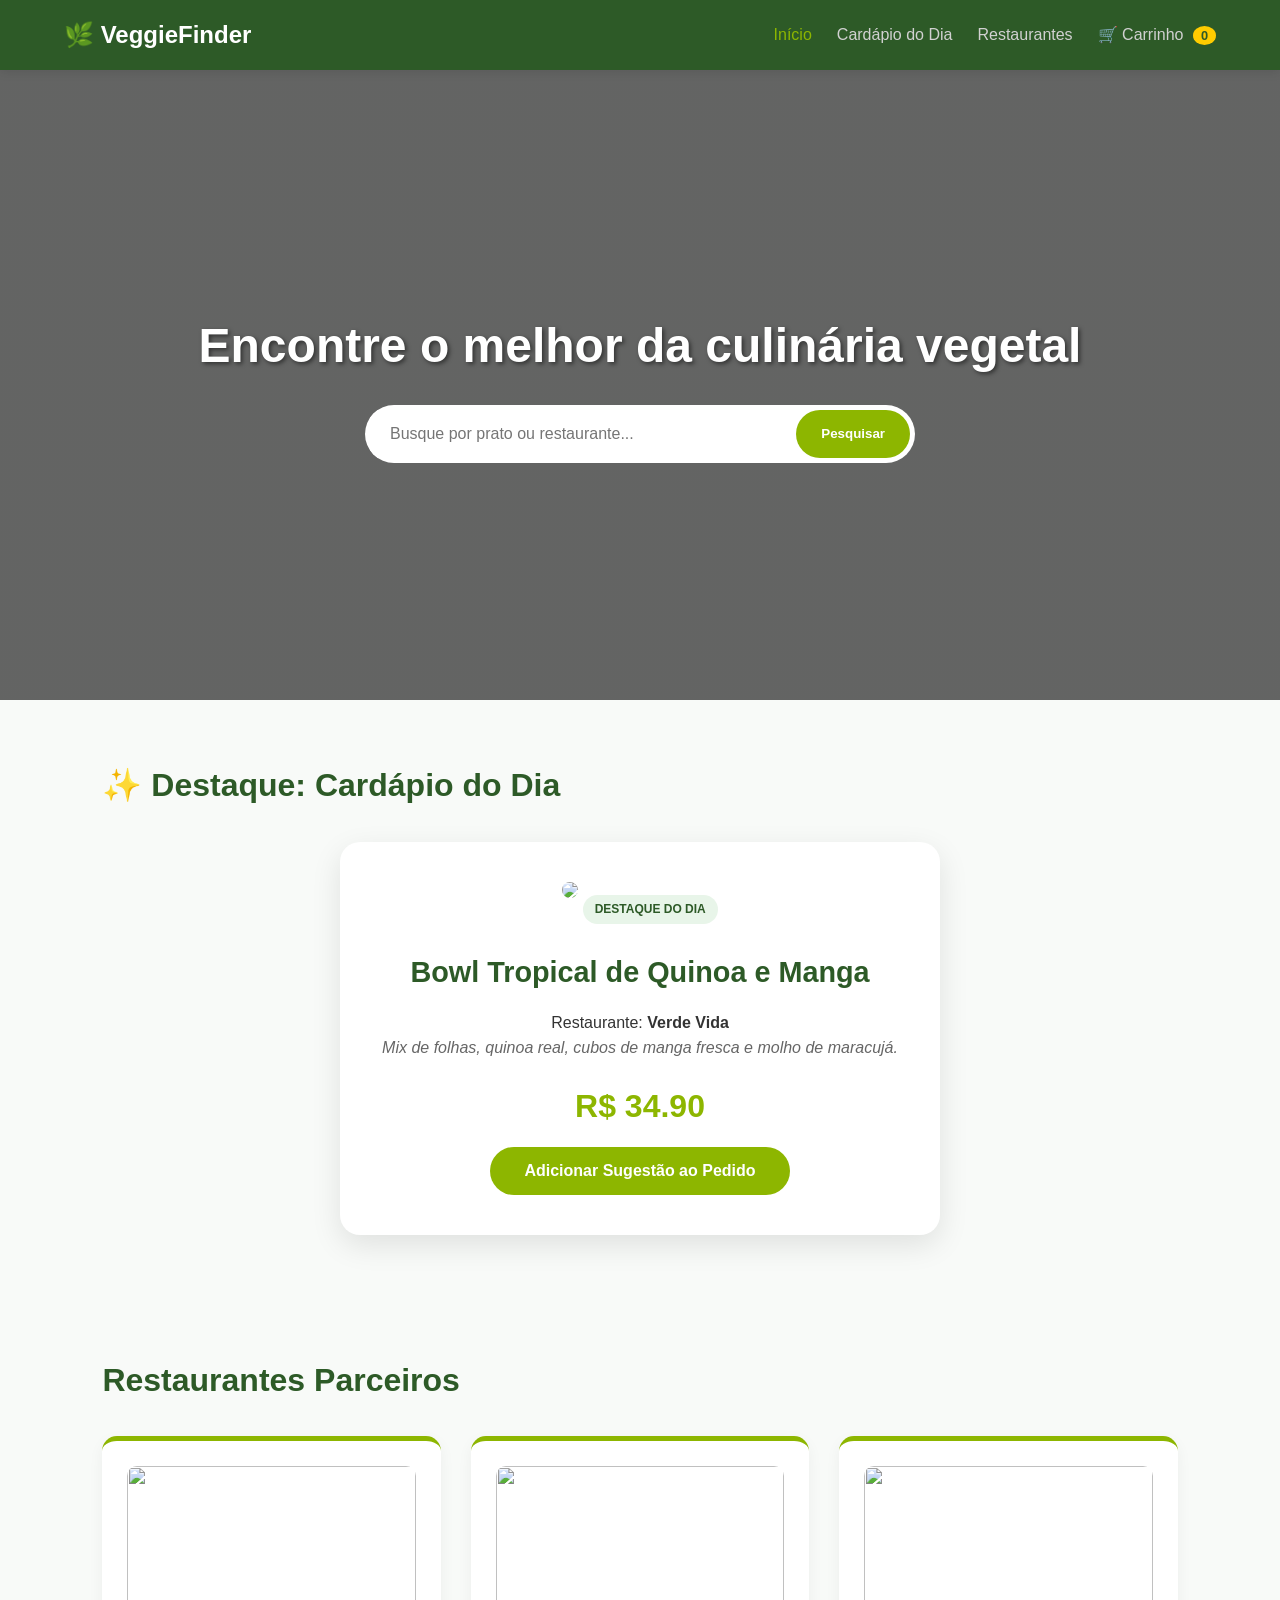
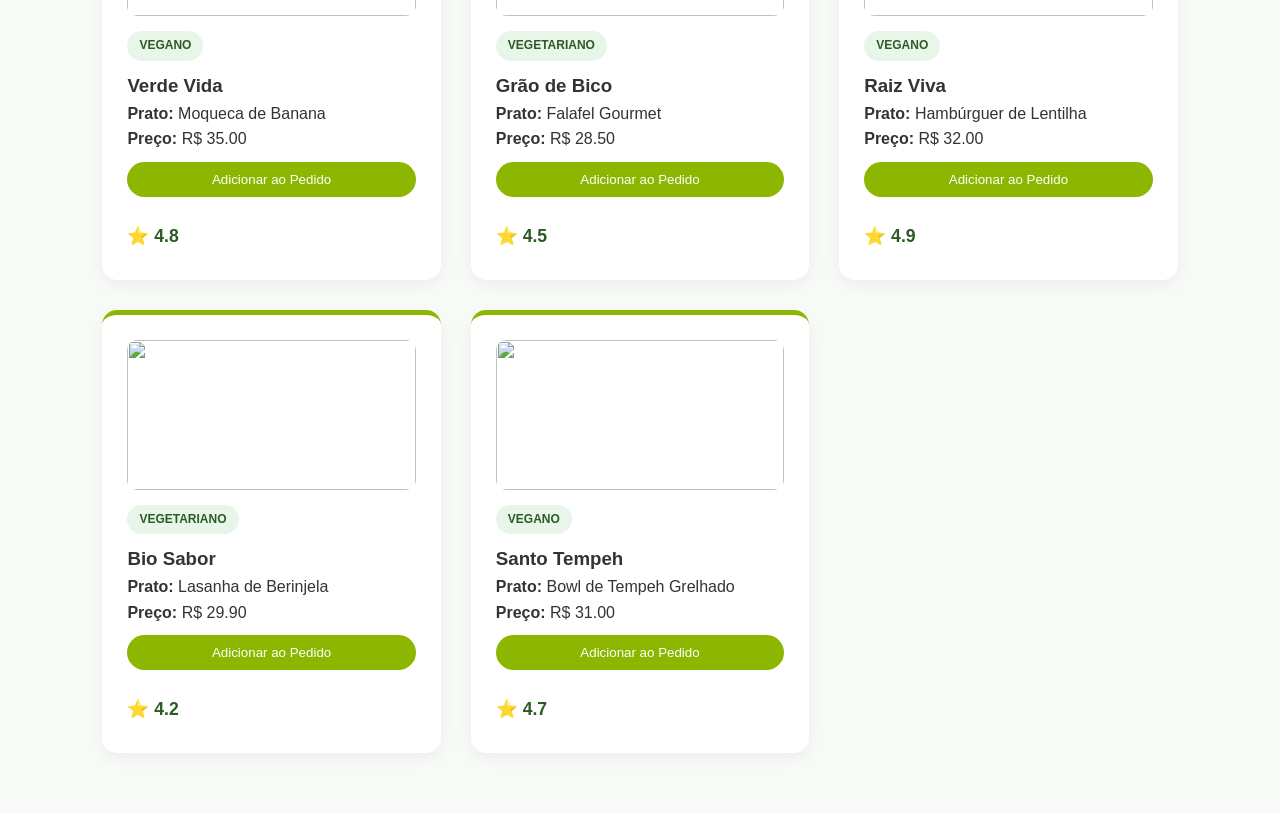
==== index.html @ 86b52aa9 "Commit inicial" ====
<!DOCTYPE html>
<html lang="pt-br">
<head>
    <meta charset="UTF-8">
    <meta name="viewport" content="width=device-width, initial-scale=1.0">
    <title>VeggieFinder | Sabores à Base de Plantas</title>
    <link rel="stylesheet" href="css/style.css">
</head>
<body>

    <header>
        <nav>
            <div class="logo">🌿 VeggieFinder</div>
            <ul>
                <li><a href="index.html" class="active">Início</a></li>
                <li><a href="cardapio.html">Cardápio do Dia</a></li>
                <li><a href="restaurantes.html">Restaurantes</a></li>
                <li><a href="carrinho.html">🛒 Carrinho <span id="cart-counter" class="cart-count">0</span></a></li>
            </ul>
        </nav>
    </header>

    <section id="home" class="hero">
        <h1>Encontre o melhor da culinária vegetal</h1>
        <div class="search-container">
            <input type="text" id="searchInput" placeholder="Busque por prato ou restaurante...">
            <button onclick="buscar()">Pesquisar</button>
        </div>
    </section>

    <section id="cardapio">
        <h2>✨ Destaque: Cardápio do Dia</h2>
        <div class="card-dia" id="pratoDestaque">
            <!-- Preenchido pelo script.js -->
        </div>
    </section>

    <section id="restaurantes">
        <h2>Restaurantes Parceiros</h2>
        <div class="grid-restaurantes" id="listaRestaurantes">
            <!-- Preenchido pelo script.js -->
        </div>
    </section>

    <script src="js/script.js"></script>
</body>
</html>
---- css/style.css ----
/* Estilos da Página de Carrinho */
.carrinho-container {
    background: white;
    padding: 20px;
    border-radius: 15px;
    box-shadow: 0 4px 10px rgba(0,0,0,0.05);
    margin-bottom: 30px;
}

.item-carrinho {
    display: flex;
    align-items: center;
    border-bottom: 1px solid #eee;
    padding: 15px 0;
    gap: 20px;
}

.item-carrinho img {
    width: 80px;
    height: 80px;
    object-fit: cover;
    border-radius: 8px;
}

.item-carrinho .detalhes { flex: 1; }

.btn-remover {
    background: #ff4d4d;
    color: white;
    border: none;
    padding: 5px 12px;
    border-radius: 5px;
    cursor: pointer;
}

.resumo-carrinho {
    text-align: right;
    padding: 20px;
    background: #e8f5e9;
    border-radius: 10px;
}

.btn-finalizar {
    background: #8db600;
    color: white;
    padding: 12px 25px;
    border: none;
    border-radius: 25px;
    font-weight: bold;
    cursor: pointer;
    margin-left: 10px;
}

.btn-limpar {
    background: #666;
    color: white;
    padding: 12px 25px;
    border: none;
    border-radius: 25px;
    cursor: pointer;
}

/* Estilo para as imagens dos cards */
.card-img {
    width: 100%;
    Height: 180px;
    object-fit: cover;
    border-radius: 10px;
    margin-bottom: 15px;
}

/* Botão de adicionar ao carrinho */
.btn-adicionar {
    width: 100%;
    background-color: #2d5a27;
    color: white;
    border: none;
    padding: 10px;
    border-radius: 8px;
    cursor: pointer;
    font-weight: bold;
    margin-top: 15px;
    transition: 0.3s;
}

.btn-adicionar:hover {
    background-color: #8db600;
}

/* Contador do carrinho na nav */

.cart-count {
    background: #ffcc00;
    color: #2d5a27;
    padding: 2px 8px;
    border-radius: 50%;
    font-size: 0.8rem;
    margin-left: 5px;
    font-weight: bold;
}

/* Configurações Gerais */
* { margin: 0; padding: 0; box-sizing: border-box; font-family: 'Segoe UI', Tahoma, Geneva, Verdana, sans-serif; }
body { background-color: #f8faf8; color: #333; line-height: 1.6; }

/* Navegação */
header { background: #2d5a27; color: white; padding: 1rem 5%; position: sticky; top: 0; z-index: 1000; box-shadow: 0 2px 10px rgba(0,0,0,0.1); }
nav { display: flex; justify-content: space-between; align-items: center; }
.logo { font-size: 1.5rem; font-weight: bold; }
nav ul { display: flex; list-style: none; }
nav ul li { margin-left: 25px; }
nav ul li a { color: #d1d1d1; text-decoration: none; font-weight: 500; transition: 0.3s; }
nav ul li a:hover, nav ul li a.active { color: #8db600; }

/* Seção Hero (Home) */
.hero { 
    height: 70vh; 
    background: linear-gradient(rgba(0,0,0,0.6), rgba(0,0,0,0.6)), 
                url('https://images.unsplash.com/photo-1512621776951-a57141f2eefd?auto=format&fit=crop&w=1350&q=80') center/cover; 
    display: flex; flex-direction: column; justify-content: center; align-items: center; 
    color: white; text-align: center; padding: 0 20px; 
}
.hero h1 { font-size: 3rem; margin-bottom: 20px; text-shadow: 2px 2px 4px rgba(0,0,0,0.5); }

/* Containers de Busca */
.search-container { display: flex; width: 100%; max-width: 550px; background: white; border-radius: 30px; overflow: hidden; padding: 5px; }
.search-container input { flex: 1; border: none; padding: 15px 20px; outline: none; font-size: 1rem; }
.search-container button { padding: 0 25px; border: none; background: #8db600; color: white; cursor: pointer; border-radius: 25px; font-weight: bold; transition: 0.3s; }
.search-container button:hover { background: #769900; }

.search-container-inner { margin: 20px auto 40px; text-align: center; }
.search-container-inner input { width: 100%; max-width: 400px; padding: 12px 20px; border: 2px solid #ddd; border-radius: 25px; outline: none; transition: 0.3s; }
.search-container-inner input:focus { border-color: #8db600; }

/* Cards e Grid */
section { padding: 60px 8%; }
h2 { margin-bottom: 30px; color: #2d5a27; font-size: 2rem; }
.grid-restaurantes { display: grid; grid-template-columns: repeat(auto-fit, minmax(300px, 1fr)); gap: 30px; }

.card { background: white; padding: 25px; border-radius: 15px; box-shadow: 0 5px 15px rgba(0,0,0,0.05); transition: 0.3s; border-top: 5px solid #8db600; }
.card:hover { transform: translateY(-8px); box-shadow: 0 8px 25px rgba(0,0,0,0.1); }

/* Sistema de Estrelas */
.rating-box { display: flex; align-items: center; margin: 15px 0 5px; gap: 10px; }
.nota-numero { font-weight: bold; color: #2d5a27; font-size: 1.1rem; }
.rating-stars { display: flex; flex-direction: row-reverse; } /* Invertido para o seletor ~ funcionar */
.star { font-size: 1.4rem; color: #ddd; cursor: pointer; transition: 0.2s; }
.star:hover, .star:hover ~ .star { color: #ffcc00; }

.tag { display: inline-block; background: #e8f5e9; color: #2d5a27; padding: 5px 12px; border-radius: 20px; font-size: 0.75rem; font-weight: bold; margin-bottom: 10px; text-transform: uppercase; }
.votos-count { font-size: 0.8rem; color: #888; }

/* Estilo Cardápio do Dia */
.card-destaque { background: white; padding: 40px; border-radius: 20px; max-width: 600px; margin: 0 auto; box-shadow: 0 10px 30px rgba(0,0,0,0.1); text-align: center; }
.card-destaque h3 { font-size: 1.8rem; margin: 15px 0; color: #2d5a27; }
.descricao { font-style: italic; color: #666; margin-bottom: 20px; }
.preco { font-size: 2rem; color: #8db600; font-weight: bold; margin-top: 20px; }
.card-destaque img {
    width: 100%;
    max-height: 250px;
    object-fit: cover;
    border-radius: 10px;
    margin-bottom: 15px;
}

.card-destaque button {
    width: 100%;
    margin-top: 10px;
}
/* Responsividade */
@media (max-width: 600px) {
    .hero h1 { font-size: 2rem; }
    nav { flex-direction: column; gap: 15px; }
    nav ul li { margin: 0 10px; }
    
}
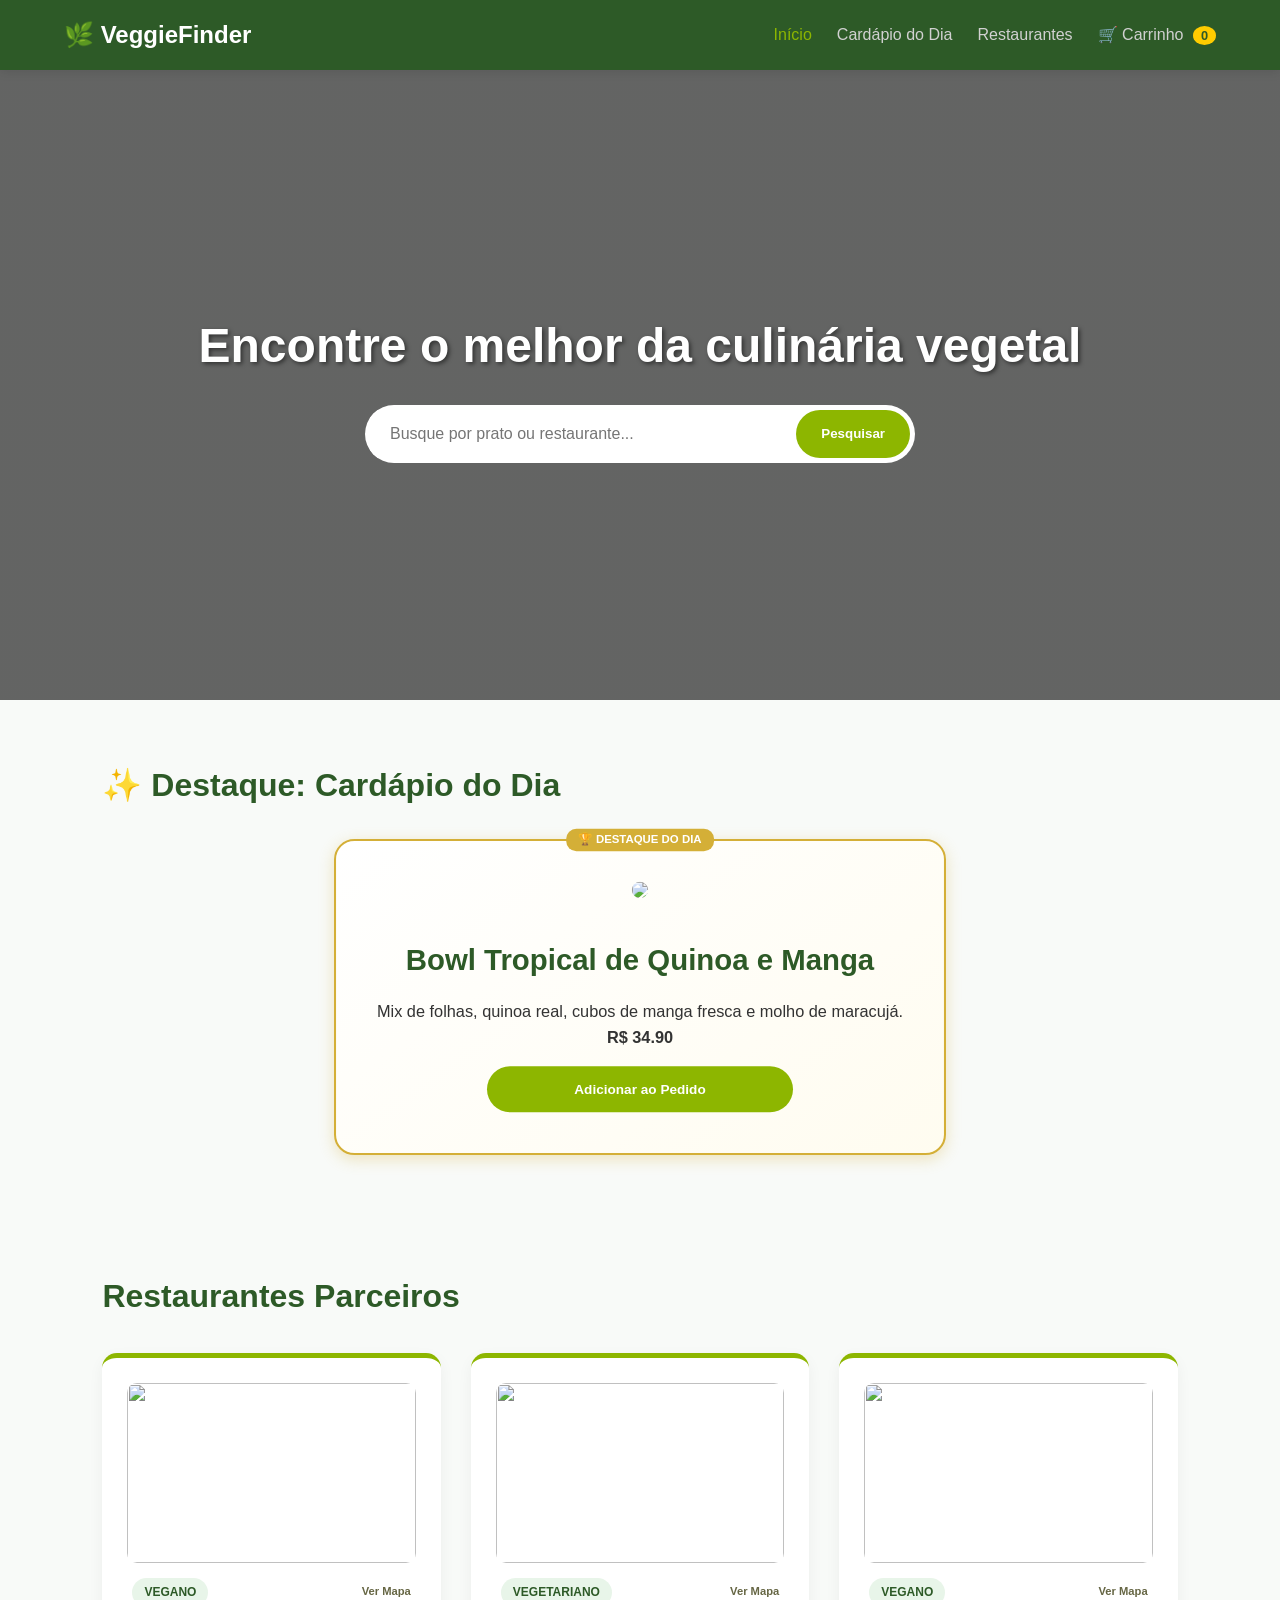
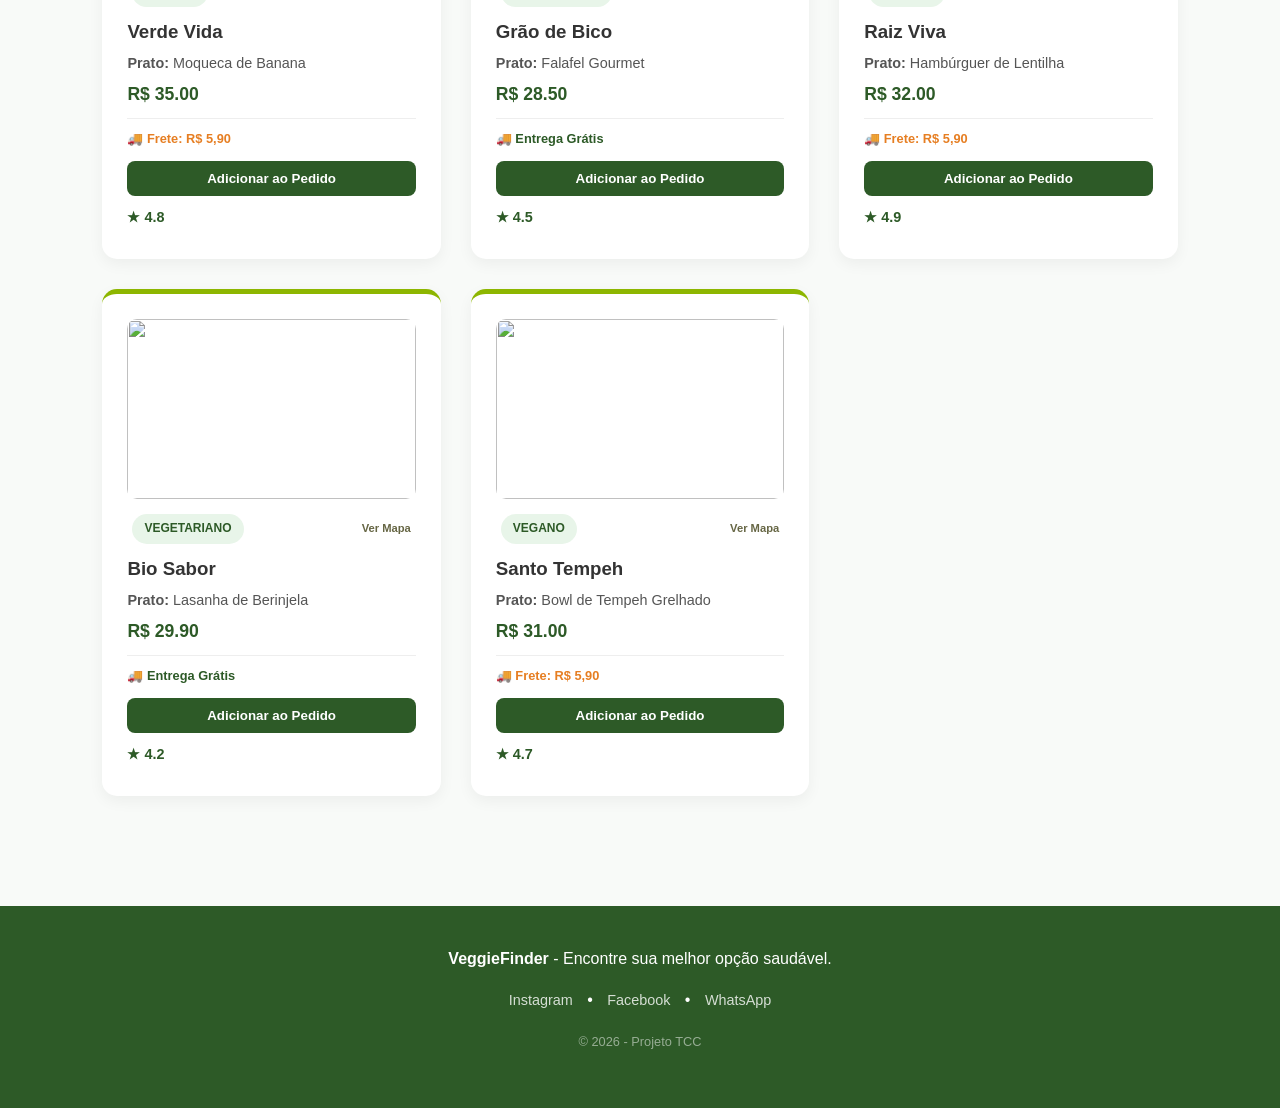
==== commit d1a58097: "Correção de erros" ====
--- a/index.html
+++ b/index.html
@@ -43,5 +43,14 @@
     </section>
 
     <script src="js/script.js"></script>
+    <footer class="footer-veggie">
+    <div class="footer-content">
+        <p><strong>VeggieFinder</strong> - Encontre sua melhor opção saudável.</p>
+        <div class="sociais">
+            <span>Instagram</span> • <span>Facebook</span> • <span>WhatsApp</span>
+        </div>
+        <p class="copyright">© 2026 - Projeto TCC</p>
+    </div>
+</footer>
 </body>
 </html>
--- a/css/style.css
+++ b/css/style.css
@@ -173,4 +173,250 @@
     nav { flex-direction: column; gap: 15px; }
     nav ul li { margin: 0 10px; }
     
+}
+
+.search-filter-wrapper {
+    display: flex;
+    align-items: center;
+    gap: 4px; 
+    max-width: 800px; 
+    margin: 20px auto 40px;
+    position: relative;
+}
+
+.custom-dropdown {
+    position: relative;
+    flex-shrink: 0; 
+}
+
+.dropdown-btn {
+    height: 40px;
+    padding: 0 12px 0 32px;
+    background: white;
+    border: 1px solid #ddd;
+    border-radius: 8px;
+    color: #2d5a27;
+    font-weight: 600;
+    cursor: pointer;
+    display: flex;
+    align-items: center;
+    font-size: 0.85rem;
+    transition: 0.2s;
+}
+
+.dropdown-btn:focus {
+    outline: none;
+}
+
+.filter-icon {
+    position: absolute;
+    left: 10px;
+    display: flex;
+    flex-direction: column;
+    gap: 2px;
+}
+
+.filter-icon span {
+    display: block;
+    height: 2px;
+    background: #2d5a27;
+    border-radius: 2px;
+}
+
+.filter-icon span:nth-child(1) { width: 12px; }
+.filter-icon span:nth-child(2) { width: 8px; }
+.filter-icon span:nth-child(3) { width: 4px; }
+
+.dropdown-list {
+    position: absolute;
+    top: 45px;
+    left: 0;
+    background: white;
+    border-radius: 8px;
+    box-shadow: 0 5px 15px rgba(0,0,0,0.1);
+    list-style: none;
+    padding: 5px;
+    width: 140px;
+    display: none;
+    z-index: 100;
+    border: 1px solid #eee;
+}
+
+.dropdown-list li {
+    padding: 8px 12px;
+    border-radius: 6px;
+    cursor: pointer;
+    color: #444;
+    font-size: 0.9rem;
+}
+
+.dropdown-list li:hover {
+    background: #f1f8f1;
+    color: #2d5a27;
+}
+
+.custom-dropdown.active .dropdown-list {
+    display: block;
+}
+
+
+.search-filter-wrapper .search-container-inner {
+    flex: 1; 
+    margin: 0;
+}
+
+.search-filter-wrapper .search-container-inner input {
+    height: 40px;
+    border-radius: 8px;
+    border: 1px solid #ddd;
+    width: 100% !important;
+    padding: 0 15px;
+    font-size: 0.9rem;
+    margin: 0 !important;
+    box-sizing: border-box; 
+}
+
+@media (min-width: 768px) {
+    .custom-dropdown {
+        transform: translateX(100px);
+    }
+}
+
+::-webkit-scrollbar {
+    width: 10px;
+}
+
+::-webkit-scrollbar-track {
+    background: #c4c1c1;
+}
+
+::-webkit-scrollbar-thumb {
+    background: #4f9243;
+    border-radius: 10px;
+}
+
+::-webkit-scrollbar-thumb:hover {
+    background: #1e3d1a;
+}
+
+.card {
+    overflow: hidden;
+}
+
+.card-img {
+    transition: transform 0.3s ease;
+}
+
+.card:hover .card-img {
+    transform: scale(1.1);
+}
+
+.footer-veggie {
+    background-color: #2d5a27;
+    color: white;
+    padding: 40px 20px;
+    text-align: center;
+    margin-top: 50px;
+}
+
+.footer-content p {
+    margin-bottom: 15px;
+}
+
+.sociais span {
+    margin: 0 10px;
+    font-size: 0.9rem;
+    opacity: 0.8;
+    cursor: pointer;
+}
+
+.copyright {
+    margin-top: 20px;
+    font-size: 0.8rem;
+    opacity: 0.5;
+}
+
+button[onclick^="adicionarAoCarrinho"] {
+    transition: all 0.2s ease;
+}
+
+button[onclick^="adicionarAoCarrinho"]:hover {
+    background-color: #69aa4c !important;
+    transform: scale(1.02);
+}
+
+button[onclick^="adicionarAoCarrinho"]:active {
+    transform: scale(0.95);
+}
+
+@keyframes fadeInUp {
+    from {
+        opacity: 0;
+        transform: translateY(20px);
+    }
+    to {
+        opacity: 1;
+        transform: translateY(0);
+    }
+}
+
+.card {
+    animation: fadeInUp 0.5s ease backwards;
+}
+
+.card-destaque {
+    border: 2px solid #d4af37 !important;
+    background: linear-gradient(145deg, #ffffff, #fffcf0);
+    box-shadow: 0 4px 15px rgba(212, 175, 55, 0.3); 
+    position: relative;
+    transform: scale(1.02); 
+}
+
+.card-destaque::before {
+    content: "🏆 DESTAQUE DO DIA";
+    position: absolute;
+    top: -12px;
+    left: 50%;
+    transform: translateX(-50%);
+    background: #d4af37;
+    color: white;
+    padding: 2px 12px;
+    border-radius: 10px;
+    font-size: 0.7rem;
+    font-weight: bold;
+    z-index: 5;
+    white-space: nowrap;
+}
+
+/* Notificação Toast */
+.toast {
+    position: fixed;
+    top: 20px;
+    right: 20px;
+    background: #2d5a27;
+    color: white;
+    padding: 15px 25px;
+    border-radius: 10px;
+    box-shadow: 0 5px 15px rgba(0,0,0,0.2);
+    z-index: 2000;
+    display: flex;
+    align-items: center;
+    gap: 10px;
+    animation: slideIn 0.5s ease-out;
+}
+
+@keyframes slideIn {
+    from { transform: translateX(100%); opacity: 0; }
+    to { transform: translateX(0); opacity: 1; }
+}
+
+/* Animação do Carrinho */
+.cart-pop {
+    animation: pop 0.3s ease-in-out;
+}
+
+@keyframes pop {
+    0% { transform: scale(1); }
+    50% { transform: scale(1.3); }
+    100% { transform: scale(1); }
 }
